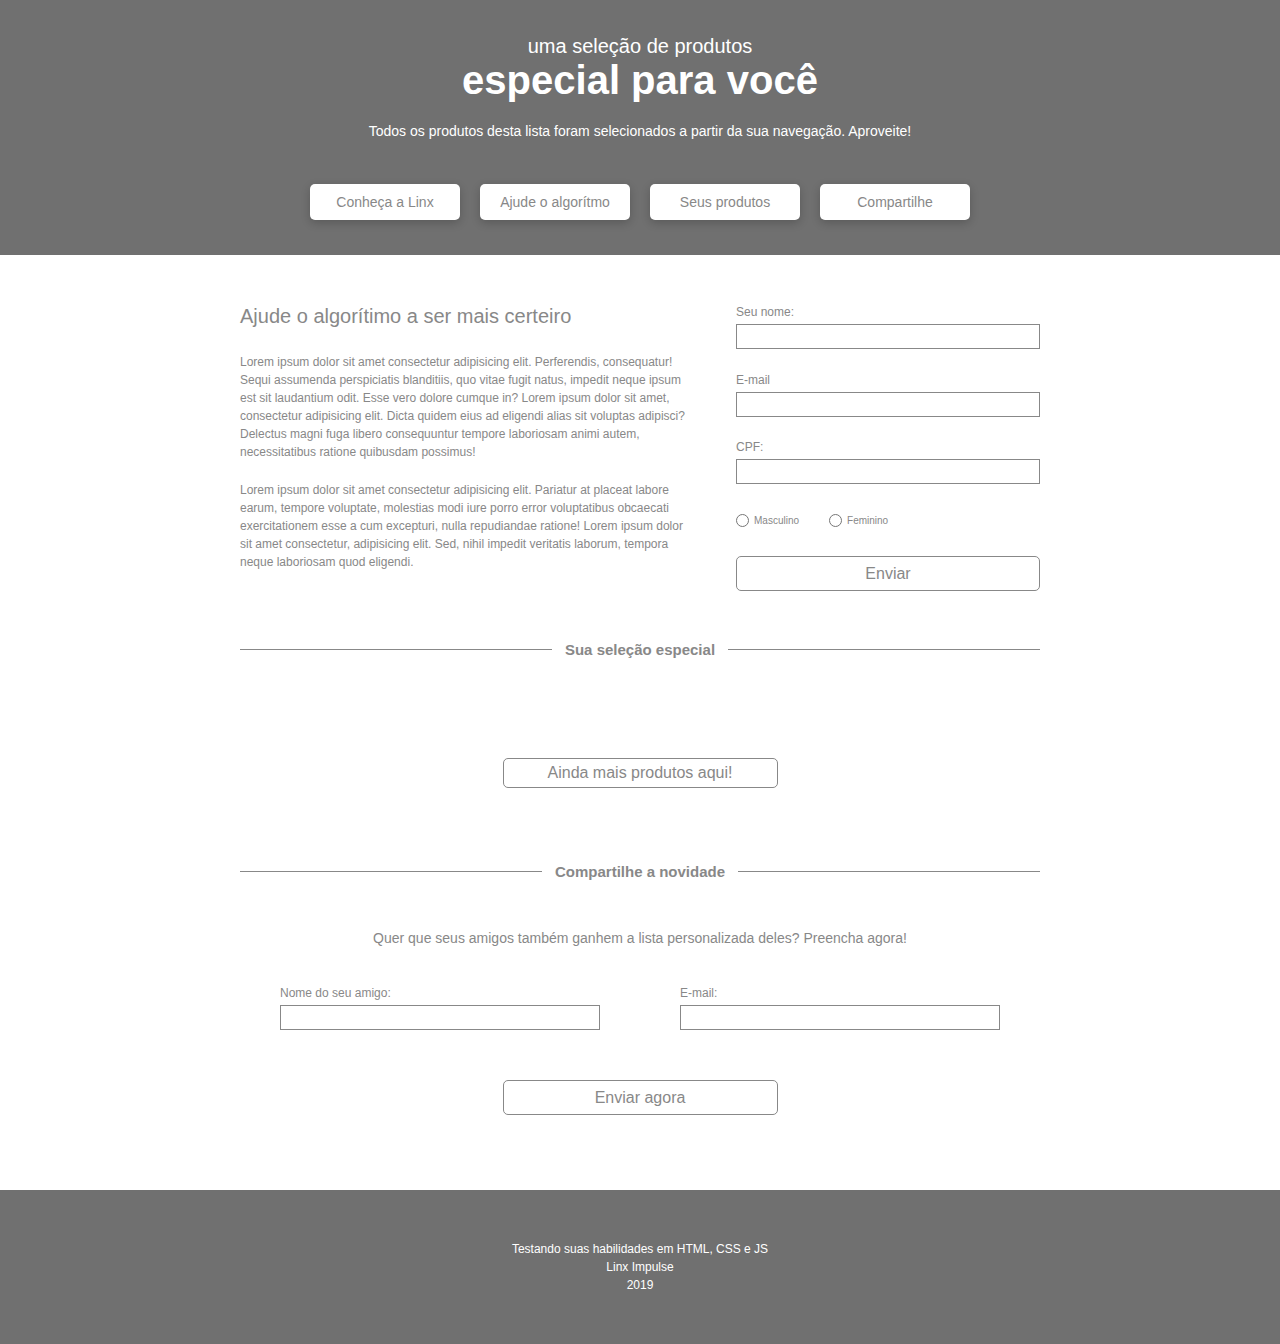
==== src/html/index.html @ 1febce1d "add functionality to cards dynamically" ====
<!DOCTYPE html>
<html lang="en">
<head>
    <meta charset="UTF-8">
    <meta http-equiv="X-UA-Compatible" content="IE=edge">
    <meta name="viewport" content="width=device-width, initial-scale=1.0">
    <title>Linx Impulse Desafio</title>

    <!-- CSS links -->
    <link rel="stylesheet" href="../css/general.css">
    <link rel="stylesheet" href="../css/styles.css">

    <!-- JS script -->
    <script defer src="../js/script.js"></script>
</head>
<body>
    <header>
        <h1>
            <span class='before-title'>uma seleção de produtos </span><span>especial para você</span>
        </h1>

        <p class='subtitle'>Todos os produtos desta lista foram selecionados a partir da sua navegação. Aproveite!</p>

        <nav>
            <ul class='nav-list'>
                <li>
                    <a class='nav-links' href="#conheca">Conheça a Linx</a>
                </li>
                <li>
                    <a class='nav-links' href="#ajude">Ajude o algorítmo</a>
                    </button>
                </li>
                <li>
                    <a href="#seus-produtos" class='nav-links'>Seus produtos</a>
                </li>
                <li>
                    <a href="#compartilhe"  class='nav-links'>Compartilhe</a>
                </li>
            </ul>
        </nav>
    </header>

    <div class="container">
        <main>
            <section id="ajude">
                <div class="description">
                    <h2>Ajude o algorítimo a ser mais certeiro</h2>
                    <p>
                        Lorem ipsum dolor sit amet consectetur adipisicing elit. Perferendis, consequatur! Sequi assumenda perspiciatis blanditiis, quo vitae fugit natus, impedit neque ipsum est sit laudantium odit. Esse vero dolore cumque in? Lorem ipsum dolor sit amet, consectetur adipisicing elit. Dicta quidem eius ad eligendi alias sit voluptas adipisci? Delectus magni fuga libero consequuntur tempore laboriosam animi autem, necessitatibus ratione quibusdam possimus!
                    </p>
                    <p>
                        Lorem ipsum dolor sit amet consectetur adipisicing elit. Pariatur at placeat labore earum, tempore voluptate, molestias modi iure porro error voluptatibus obcaecati exercitationem esse a cum excepturi, nulla repudiandae ratione! Lorem ipsum dolor sit amet consectetur, adipisicing elit. Sed, nihil impedit veritatis laborum, tempora neque laboriosam quod eligendi.
                    </p>
                </div>

                <form action='' class='algoritmo-form'>
                    <div>
                        <label for="nome" class='form-text'>Seu nome:</label>
                        <input type="text" id='nome'>
                    </div>

                    <div>
                        <label for="email" class='form-text'>E-mail</label>
                        <input type="email" id='email'>
                    </div>

                    <div>
                        <label for="cpf" class='form-text'>CPF:</label>
                        <input type="number" id='CPF'>
                    </div>

                    <div class='gender-radio'>
                        <div class='radio-buttons'>
                            <input type="radio" id='masculino' name='sexo' value='masculino'>
                            <label for="masculino">Masculino</label>
                        </div>
    
                        <div class='radio-buttons'>
                            <input type="radio" id='feminino' name='sexo' value='feminino'>
                            <label for="feminino">Feminino</label>
                        </div>
                    </div>
                                        
                    <button class='btn form-button'>Enviar</button>
                </form>
            </section>

            <section id="seus-produtos">
                <div class="separator">
                    <h2>Sua seleção especial</h2>
                </div>

                <div class="cards">
                    <!-- card contendo os prodútos vão aqui -->
                </div>

                <button class='btn more-products-button'>Ainda mais produtos aqui!</button>

            </section>

            <section id='compartilhe'>
                <div class="separator">
                    <h2>Compartilhe a novidade</h2>
                </div>

                <p class='share-description'>Quer que seus amigos também ganhem a lista personalizada deles? Preencha agora!</p>

                <form action="">
                    <div class='share-form'>
                        <div>
                            <label for="nome" class='form-text'>Nome do seu amigo:</label>
                            <input type="text" id='nome'>
                        </div>
    
                        <div>
                            <label for="email" class='form-text'>E-mail:</label>
                            <input type="email" id='email'>
                        </div>
                    </div>

                    <button class='btn share-form-button'>Enviar agora</button>
                </form>
            </section>
        </main>
    </div>
    
            <footer class='rodape'>
                <p>Testando suas habilidades em HTML, CSS e JS</p>
                <p>Linx Impulse</p>
                <p>2019</p>
            </footer>
    
</body>
</html>
---- src/css/general.css ----
/* CSS Reset */
* {
    box-sizing: border-box;
    padding: 0;
    margin: 0;
}

html {
    font-size: 62.5%;
    width: 100%;
    height: 100%;
}

body {
    font-family: Arial, Helvetica, sans-serif;
}

.btn {
    transition: 0.2s ease
}

.btn:hover {
    background-color: #888;
    color: #fff;
}

*:focus {
    outline: 5px solid #888;
}

.nav-links:focus {
    outline: 5px solid #000;
}
---- src/css/styles.css ----
/*
SPACING SYSTEM (px)
2 / 4 / 8 / 12 / 16 / 24 / 32 / 48 / 64 / 80 / 96 / 128

FONT SIZE SYSTEM (px)
10 / 12 / 14 / 16 / 18 / 20 / 24 / 30 / 36 / 44 / 52 / 62 / 74 / 86 / 98
///// Use type-scale.com for nice (and scaled) font sizes.
*/


.container {
    width: 800px;
    margin: 0 auto;
}

header {
    text-align: center;
    padding: 3.5rem 0;

    color: #fff;
    /* temporary background */
    background-color: #707070;
}

h1 {
    font-size: 4rem;
    margin-bottom: 2rem;
}

.before-title {
    display: block;
    font-weight: normal;
    font-size: 2rem;
}

.subtitle {
    font-size: 1.4rem;
    margin-bottom: 4.5rem;
}

.nav-list {
    list-style: none;
    display: flex;
    gap: 2rem;
    justify-content: center;

}

.nav-links {
    font-size: 1.4rem;
    text-decoration: none;
    border: none;
    color: #888;
    background-color: #fff;
    padding: 1rem 0;

    display: block;
    width: 15rem;

    border-radius: 5px;
    box-shadow: 0px 3px 10px rgba(0,0,0,0.2);
}


/* ////////////////////////////////// */
/* Ajude o algorítimo section */

#ajude {
    color: #888;
    margin: 5rem 0;
    display: grid;
    grid-template-columns: 1.5fr 1fr;
    gap: 4rem;
}

.description h2 {
    font-weight: normal;
    font-size: 2rem;
    margin-bottom: 2.5rem;
}

.description p {
    font-size: 1.2rem;
    margin-bottom: 2rem;
    line-height: 1.5;
}

.algoritmo-form {
    display: flex;
    flex-direction: column;
    justify-content: space-between;
}

.form-text {
    font-size: 1.2rem;
    display: block;
    margin-bottom: 0.5rem;
}

.algoritmo-form input {
    display: block;
    width: 100%;
    height: 2.5rem;
    border: 1.5px solid #888;
}

.gender-radio {
    display: flex;
    gap: 3rem;
}

.radio-buttons{
    display: flex;
    align-items: center;
    gap: .5rem;
}

.form-button {
    color: #888;
    font-size: 1.6rem;
    background-color: #fff;
    padding: .75rem 0;
    cursor: pointer;

    border: 1.5px solid #888;
    border-radius: 5px;
}

/* ////////////////////////////////// */
/* Seus produtos section */
#seus-produtos {
    color: #888;
    margin: 5rem 0;
}

/* Separador */
.separator {
    display: flex;
    align-items: center;
    text-align: center;
    gap: 1rem;
    
    margin: 5rem 0;
}
  
.separator::before,
.separator::after {
    content: '';
    flex: 1;
    border-bottom: 1.5px solid #888;
}
  
.separator:not(:empty)::before {
    margin-right: .25rem;
}
  
.separator:not(:empty)::after {
    margin-left: .25rem;
}

.seus-produtos h2 {
    font-size: 1.8rem;
}

.cards {
    display: grid;
    grid-template-columns: repeat(4, 1fr);
    gap: 3rem;
    margin: 5rem 0;
}

.card {
    display: flex;
    flex-direction: column;
    gap: 0.8rem;
}

.card img {
    width: 100%;
}

.product-title {
    font-size: 1.4rem;
}

.product-description, .product-price {
    font-size: 1.2rem;
    line-height: 1.3;
}

.promotional-price {
    font-size: 1.6rem;
}

.buy-button {
    color: #888;
    font-size: 1.6rem;
    background-color: #fff;
    padding: .5rem 0;
    cursor: pointer;

    border: 1.5px solid #888;
    border-radius: 5px;
}

.more-products-button {
    margin: auto;
    display: block;
    color: #888;
    font-size: 1.6rem;
    background-color: #fff;
    padding: .5rem 0;
    cursor: pointer;

    width: 27.5rem;

    border: 1.5px solid #888;
    border-radius: 5px;
}

/* ////////////////////////////////// */
/* Compartilhe section */
#compartilhe {
    color: #888;
    margin: 7.5rem 0;
}

.share-description {
    font-size: 1.4rem;
    text-align: center;
    margin-bottom: 4rem;
}

.share-form {
    display: flex;
    justify-content: space-around;
}

.share-form input {
    width: 32rem;
    height: 2.5rem;
    border: 1.5px solid #888;
}

.share-form-button {
    display: block;
    margin: 5rem auto;
    color: #888;
    font-size: 1.6rem;
    background-color: #fff;
    padding: .75rem 0;
    cursor: pointer;

    border: 1.5px solid #888;
    border-radius: 5px;
    
    width: 27.5rem;
}

/* ////////////////////////////////// */
/* Rodapé */
.rodape {
    background-color: #707070;
    padding: 5rem 0;
}

.rodape p {
    font-size: 1.2rem;
    color: #fff;
    text-align: center;
    line-height: 1.5;
}
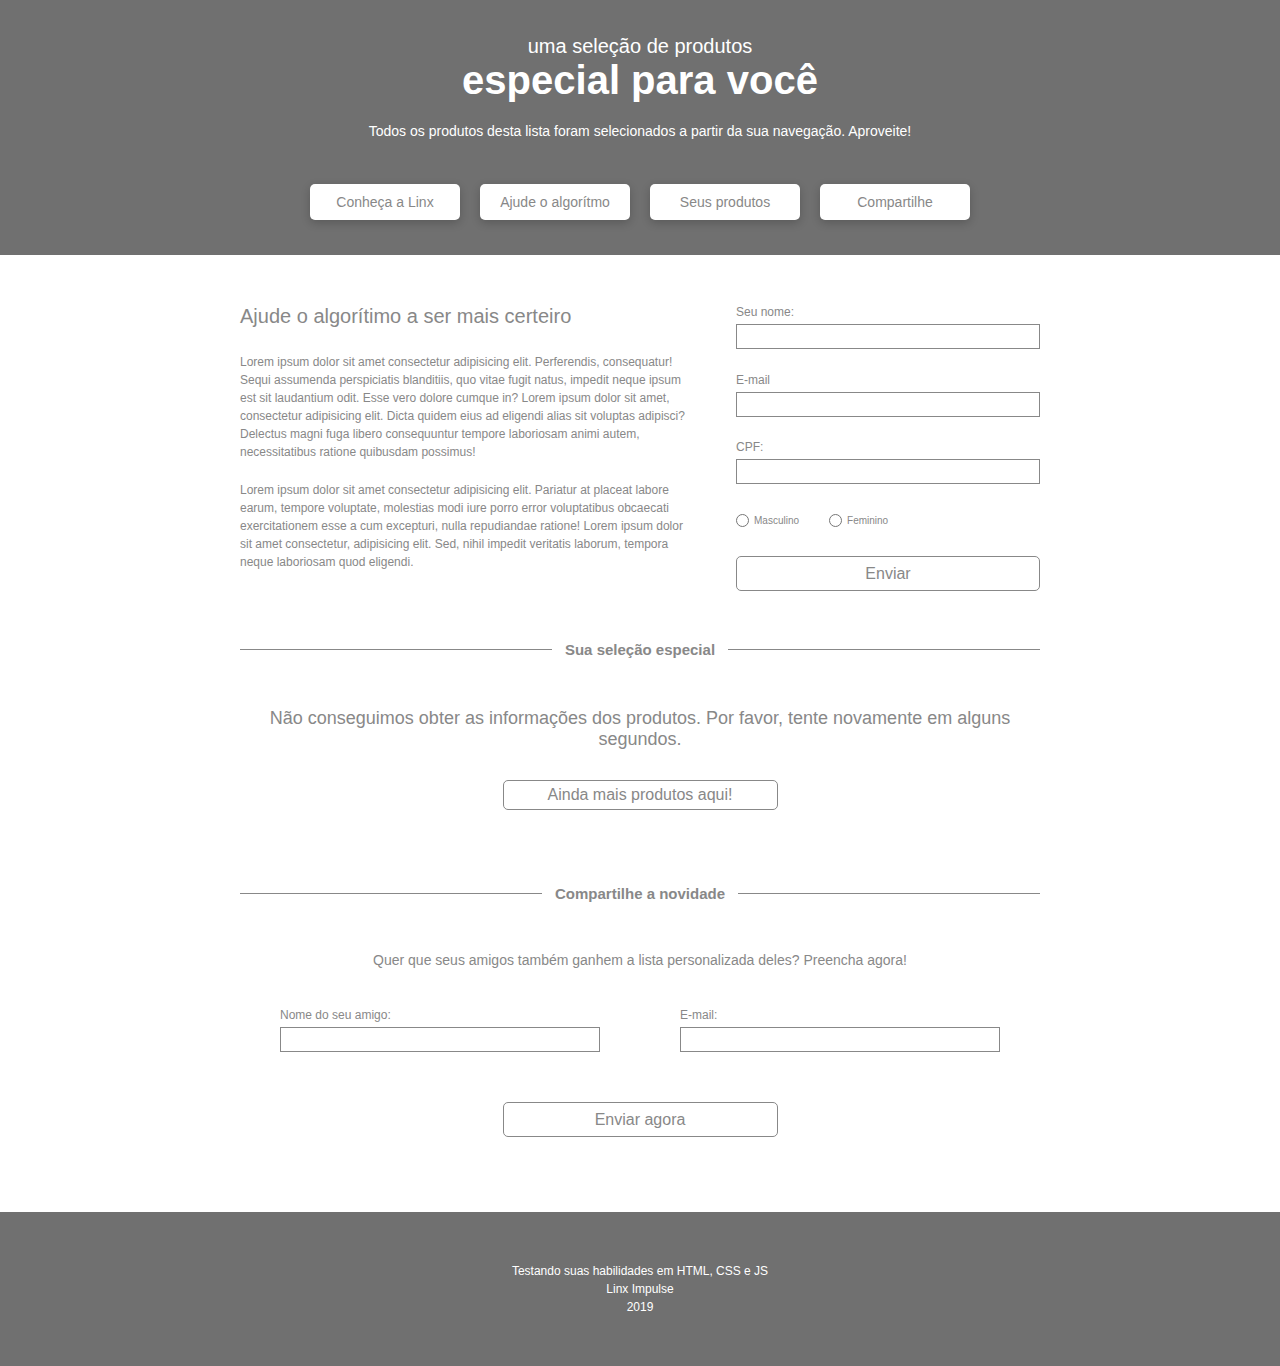
==== commit f5585878: "add functionality to get form values" ====
--- a/src/html/index.html
+++ b/src/html/index.html
@@ -11,7 +11,7 @@
     <link rel="stylesheet" href="../css/styles.css">
 
     <!-- JS script -->
-    <script defer src="../js/script.js"></script>
+    <script defer type='module' src="../js/script.js"></script>
 </head>
 <body>
     <header>
@@ -53,7 +53,7 @@
                     </p>
                 </div>
 
-                <form action='' class='algoritmo-form'>
+                <form method='post' class='algoritmo-form'>
                     <div>
                         <label for="nome" class='form-text'>Seu nome:</label>
                         <input type="text" id='nome'>
@@ -66,7 +66,7 @@
 
                     <div>
                         <label for="cpf" class='form-text'>CPF:</label>
-                        <input type="number" id='CPF'>
+                        <input type="number" id='cpf'>
                     </div>
 
                     <div class='gender-radio'>
@@ -81,7 +81,7 @@
                         </div>
                     </div>
                                         
-                    <button class='btn form-button'>Enviar</button>
+                    <button class='btn form-button algoritmo-form-button'>Enviar</button>
                 </form>
             </section>
 
@@ -105,16 +105,16 @@
 
                 <p class='share-description'>Quer que seus amigos também ganhem a lista personalizada deles? Preencha agora!</p>
 
-                <form action="">
-                    <div class='share-form'>
+                <form action="" class='share-form'>
+                    <div class='share-form-styles'>
                         <div>
-                            <label for="nome" class='form-text'>Nome do seu amigo:</label>
-                            <input type="text" id='nome'>
+                            <label for="amigo-nome" class='form-text'>Nome do seu amigo:</label>
+                            <input type="text" id='amigo-nome'>
                         </div>
     
                         <div>
-                            <label for="email" class='form-text'>E-mail:</label>
-                            <input type="email" id='email'>
+                            <label for="amigo-email" class='form-text'>E-mail:</label>
+                            <input type="email" id='amigo-email'>
                         </div>
                     </div>
 
--- a/src/css/general.css
+++ b/src/css/general.css
@@ -31,3 +31,12 @@
 .nav-links:focus {
     outline: 5px solid #000;
 }
+
+
+/* ////////////////////////////////// */
+/* Generic classes */
+.error-message {
+    font-size: 1.8rem;
+    text-align: center;
+    margin-bottom: 3rem;
+}
--- a/src/css/styles.css
+++ b/src/css/styles.css
@@ -231,12 +231,12 @@
     margin-bottom: 4rem;
 }
 
-.share-form {
+.share-form-styles {
     display: flex;
     justify-content: space-around;
 }
 
-.share-form input {
+.share-form-styles input {
     width: 32rem;
     height: 2.5rem;
     border: 1.5px solid #888;
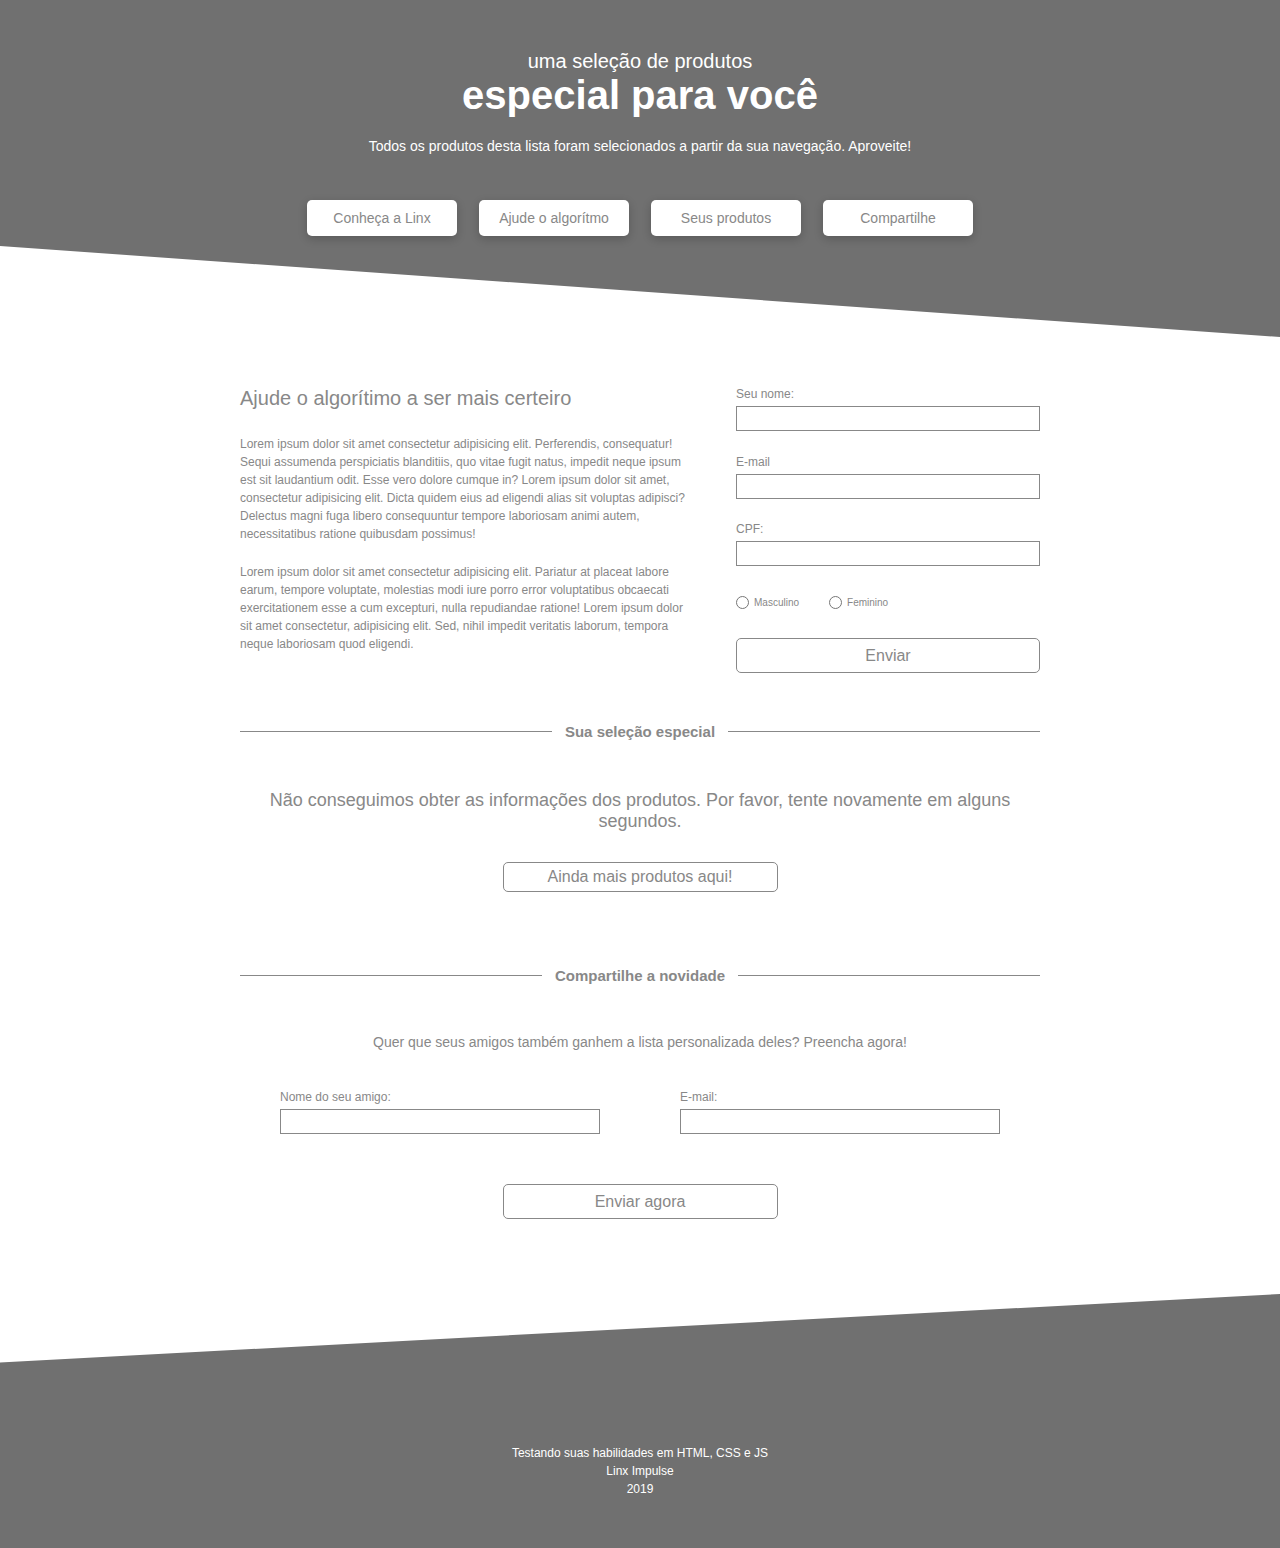
==== commit dd18e53c: "add shaped background to header and footer" ====
--- a/src/html/index.html
+++ b/src/html/index.html
@@ -4,17 +4,19 @@
     <meta charset="UTF-8">
     <meta http-equiv="X-UA-Compatible" content="IE=edge">
     <meta name="viewport" content="width=device-width, initial-scale=1.0">
+    <meta name='description' content='This project was built for the challenge made by Linx Impulse.'>
     <title>Linx Impulse Desafio</title>
 
     <!-- CSS links -->
     <link rel="stylesheet" href="../css/general.css">
     <link rel="stylesheet" href="../css/styles.css">
+    <link rel="stylesheet" href="../css/queries.css">
 
     <!-- JS script -->
-    <script defer type='module' src="../js/script.js"></script>
+    <script type='module' src="../js/script.js"></script>
 </head>
 <body>
-    <header>
+    <header class='bg'>
         <h1>
             <span class='before-title'>uma seleção de produtos </span><span>especial para você</span>
         </h1>
@@ -28,7 +30,6 @@
                 </li>
                 <li>
                     <a class='nav-links' href="#ajude">Ajude o algorítmo</a>
-                    </button>
                 </li>
                 <li>
                     <a href="#seus-produtos" class='nav-links'>Seus produtos</a>
@@ -105,7 +106,7 @@
 
                 <p class='share-description'>Quer que seus amigos também ganhem a lista personalizada deles? Preencha agora!</p>
 
-                <form action="" class='share-form'>
+                <form class='share-form'>
                     <div class='share-form-styles'>
                         <div>
                             <label for="amigo-nome" class='form-text'>Nome do seu amigo:</label>
--- a/src/css/general.css
+++ b/src/css/general.css
@@ -9,6 +9,7 @@
     font-size: 62.5%;
     width: 100%;
     height: 100%;
+    scroll-behavior: smooth;
 }
 
 body {
--- a/src/css/styles.css
+++ b/src/css/styles.css
@@ -15,11 +15,23 @@
 
 header {
     text-align: center;
-    padding: 3.5rem 0;
+    padding: 5rem 0 10rem 0;
 
     color: #fff;
-    /* temporary background */
+
+    position: relative;
+}
+
+header::after {
+    content: "";
+    position: absolute;
     background-color: #707070;
+    top: 0;
+    left: 0;
+    width: 100%;
+    height: 100%;
+    z-index: -1;
+    clip-path: polygon(0 0, 100% 0, 100% 100%, 0 73%);
 }
 
 h1 {
@@ -44,6 +56,11 @@
     gap: 2rem;
     justify-content: center;
 
+}
+
+.nav-list li {
+    border: 1px solid #707070;
+    border-radius: 5px;
 }
 
 .nav-links {
@@ -179,6 +196,12 @@
     width: 100%;
 }
 
+.product-details {
+    display: flex;
+    flex-direction: column;
+    gap: 0.8rem;
+}
+
 .product-title {
     font-size: 1.4rem;
 }
@@ -261,7 +284,20 @@
 /* Rodapé */
 .rodape {
     background-color: #707070;
-    padding: 5rem 0;
+    padding: 15rem 0 5rem 0 ;
+    clip-path: polygon(0 27%, 100% 0, 100% 100%, 0 100%);
+}
+
+.rodape::after {
+    content: "";
+    position: absolute;
+    background-color: #707070;
+    top: 0;
+    left: 0;
+    width: 100%;
+    height: 100%;
+    z-index: -1;
+    clip-path: polygon(0 27%, 100% 0, 100% 100%, 0 100%);
 }
 
 .rodape p {
@@ -269,4 +305,6 @@
     color: #fff;
     text-align: center;
     line-height: 1.5;
-}
+    
+}
+
--- a/src/css/queries.css
+++ b/src/css/queries.css
@@ -0,0 +1,134 @@
+@media (max-width: 800px) {
+    .container {
+        width: 600px;
+    }
+
+    .share-form-styles input {
+        width: 25rem;
+    }
+}
+
+@media (max-width: 680px) {
+    .container {
+        width: 450px;
+    }
+
+    .nav-list {
+        display: grid;
+        grid-template-columns: 1fr 1fr;
+        column-gap: 4rem;
+    }
+
+    .nav-list li:nth-child(odd) {
+        justify-self: end
+    }
+
+    #ajude {
+        display: flex;
+        flex-direction: column;
+        gap: 2rem;
+    }
+
+    .algoritmo-form {
+        gap: 2rem;
+    }
+
+    .cards {
+        grid-template-columns: repeat(2, 1fr);
+    }
+
+    .share-form-styles {
+        flex-direction: column;
+        gap: 2rem;
+    }
+
+    .share-form-styles input {
+        width: 100%;
+    }
+}
+
+@media (max-width: 580px) {
+    .container { 
+        width: 400px;
+    }
+
+    header {
+        padding: 5rem 0;
+    }
+
+    header::after {
+        content: "";
+        position: absolute;
+        background-color: #707070;
+        top: 0;
+        left: 0;
+        width: 100%;
+        height: 100%;
+        z-index: -1;
+        clip-path: polygon(0 0, 100% 0, 100% 100%, 0 65%);
+       
+    }
+
+    h1, .subtitle {
+        text-align: start;
+        margin-left: 2rem;
+        margin-right: 2rem;
+    }
+
+    .nav-list {
+        gap: 2rem;
+    }
+
+
+    .cards {
+        grid-template-columns: 1fr;
+    }
+
+    .card {
+        display: grid;
+        grid-template-columns: 1fr 1fr;
+        gap: 2rem;
+    }
+
+    .card img {
+        width: 100%;
+        height: 100%;
+    }
+
+    .product-details {
+        justify-content: center;
+    }
+
+    .product-description {
+        display: none;
+    }
+
+    .rodape {
+        padding: 7.5rem 0 3.75rem 0;
+    }
+
+    .rodape::after {
+        content: "";
+        position: absolute;
+        background-color: #707070;
+        top: 0;
+        left: 0;
+        width: 100%;
+        height: 100%;
+        z-index: -1;
+        clip-path: polygon(0 27%, 100% 0, 100% 100%, 0 100%);
+    }
+
+    
+}
+
+@media screen and (max-width: 400px) {
+    html {
+        /* 1 rem = 9px */
+        font-size: 56.25%;
+    }
+
+    .container {
+        width: 300px;
+    }
+}
